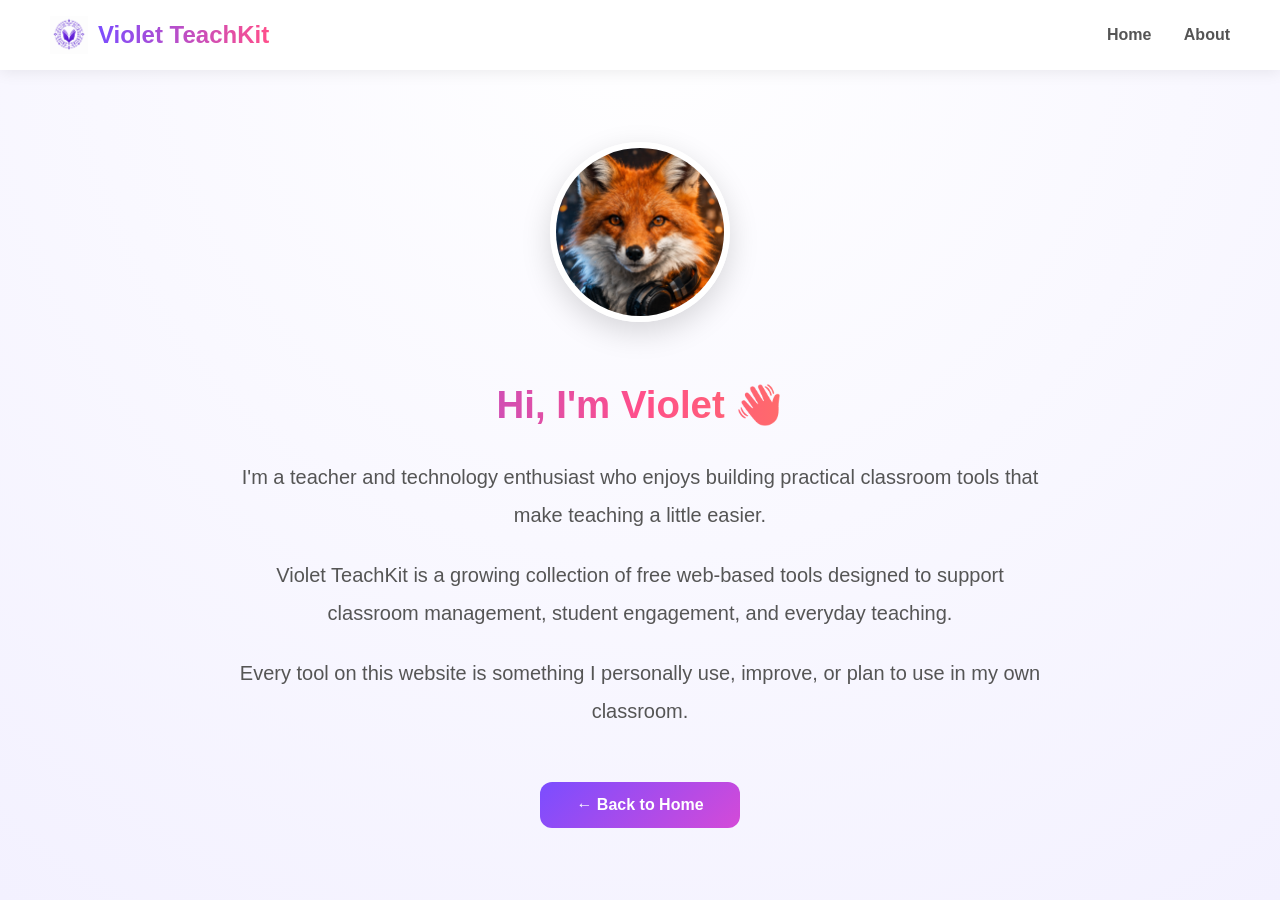
==== about.html @ 8d913434 "feat: about page; external tool card in home page" ====
<!DOCTYPE html>
<html lang="en">
<head>

    <!-- Google tag (gtag.js) -->
    <script async src="https://www.googletagmanager.com/gtag/js?id=G-65PE61T65M"></script>
    <script>
    window.dataLayer = window.dataLayer || [];
    function gtag(){dataLayer.push(arguments);}
    gtag('js', new Date());
    gtag('config', 'G-65PE61T65M');
    </script>

    <meta charset="UTF-8">
    <meta name="viewport" content="width=device-width, initial-scale=1.0">
    <title>About | Violet TeachKit</title>
    <meta name="description"
          content="Learn more about Violet TeachKit and its creator.">
    <link rel="icon" type="image/png" href="/images/favicon.png">
    <link rel="canonical" href="https://violet-teachkit.pages.dev/about.html">
    <link rel="stylesheet" href="/css/style.css">

</head>

<body>

<nav class="navbar">
    <div class="logo-group">
        <img src="/images/favicon.png" alt="Logo" class="logo-icon">
        <div class="logo">Violet TeachKit</div>
    </div>

    <div class="nav-links">
        <a href="index.html">Home</a>
        <!-- <a href="wheel.html">Spin Wheel</a>
        <a href="timer.html">Class Timer</a> -->
        <a href="about.html">About</a>
    </div>
</nav>

<main class="about-page">
    <img
        src="/images/self-portrait.PNG"
        alt="Self Portrait"
        class="profile-image">

    <div class="about-content">
        <h1>Hi, I'm Violet 👋</h1>
        <p>
            I'm a teacher and technology enthusiast who enjoys building
            practical classroom tools that make teaching a little easier.
        </p>

        <p>
            Violet TeachKit is a growing collection of free web-based tools
            designed to support classroom management, student engagement,
            and everyday teaching.
        </p>

        <p>
            Every tool on this website is something I personally use,
            improve, or plan to use in my own classroom.
        </p>

        <a href="index.html" class="about-btn">
            ← Back to Home
        </a>
    </div>

</main>

</body>
</html>
---- css/style.css ----
/* ==========================
   Responsive Variables
========================== */

:root{
    --wheel-size:min(55vw,500px);
    --panel-width:min(350px,28vw);
    --title-size:clamp(32px,3vw,48px);
    --button-font:clamp(16px,1.1vw,20px);
    --result-size:clamp(10px,9vw,70px);
    --label-size:clamp(10px,1vw,15px);
}

/* ==========================
   Global
========================== */

*{
    box-sizing:border-box;
}

body{
    margin:0;
    font-family:Arial,Helvetica,sans-serif;
    background:radial-gradient(circle at top,#ffffff,#f3f1ff);
    overflow-x:hidden;
}

.container{
    display:flex;
    justify-content:center;
    align-items:flex-start;
    gap:3vw;
    padding:2vw;
}

.navbar{
    height:70px;
    padding:0 50px;
    display:flex;
    justify-content:space-between;
    align-items:center;
    background:white;
    box-shadow:0 2px 15px rgba(0,0,0,.08);
    position:sticky;
    top:0;
    z-index:1000;
}

.logo {
    font-size: 24px;
    font-weight: 800;
    background: linear-gradient(90deg, #7b4dff, #ff4f8b);
    -webkit-background-clip: text;
    color: transparent;
}

.logo-group{
    display:flex;
    align-items:center;
    gap:10px;
}

.logo-icon{
    width:38px;
    height:38px;
    object-fit:contain;
}

.nav-menu{
    display:flex;
    gap:35px;
    list-style:none;
    margin:0;
    padding:0;
}

.nav-menu a{
    text-decoration:none;
    font-size:17px;
    font-weight:600;
    color:#555;
    transition:.25s;
}

.nav-menu a:hover{
    color:#7b4dff;
}

.nav-links a {
    margin-left: 28px;
    text-decoration: none;
    color: #555;
    font-weight: 700;
}

.nav-links a:hover {
    color: #8d52ff;
}

.home-page {
    min-height: calc(100vh - 70px);
    display: flex;
    flex-direction: column;
    justify-content: center;
    align-items: center;
    text-align: center;
    background: radial-gradient(circle at top, #ffffff, #f3f1ff);
    padding:60px 20px;
}

.home-page h1 {
    font-size: 72px;
    margin-bottom: 20px;
}

.home-page p {
    font-size: 22px;
    color: #666;
}

.hero{
    max-width:800px;
    text-align:center;
}

.hero h1{
    margin-bottom:24px;
    font-size:clamp(48px,5vw,52px);
}

.hero p{
    font-size:clamp(18px,1.3vw,22px);
    line-height:1.8;
    color:#555;
    margin:0 auto;
}

/* ==========================
   Left Panel
========================== */

.left-panel{
    width:var(--panel-width);
    background:rgba(255,255,255,.92);
    border-radius:20px;
    padding:28px;
    box-shadow:0 18px 40px rgba(0,0,0,.12);
}

h1{
    margin-top:0;
    margin-bottom:28px;
    font-size:var(--title-size);
    background:linear-gradient(90deg,#7b4dff,#ff4f8b,#ff9d2d);
    -webkit-background-clip:text;
    color:transparent;
}

label{
    display:block;
    margin-bottom:12px;
    font-size:var(--label-size);
    color:#555;
}

textarea{
    width:100%;
    height:38vh;
    min-height:220px;
    max-height:420px;
    padding:15px;
    border-radius:10px;
    border:1px solid #ddd;
    resize:none;
    font-size:16px;
    line-height:1.5;
}

textarea:focus{
    outline:none;
    border-color:#8f5cff;
    box-shadow:0 0 0 4px rgba(143,92,255,.15);
}

/* ==========================
   Buttons
========================== */

button{
    width:100%;
    height:58px;
    margin-top:16px;
    border:none;
    border-radius:10px;
    cursor:pointer;
    font-size:var(--button-font);
    font-weight:700;
    transition:.25s;
}

button:hover{
    transform:translateY(-2px);
}

.create-btn{
    color:white;
    background:linear-gradient(135deg,#7b4dff,#bf4cff);
    box-shadow:0 12px 25px rgba(123,77,255,.25);
}

.spin-btn{
    color:white;
    background:linear-gradient(135deg,#ff4276,#ff4b67);
    box-shadow:0 12px 25px rgba(255,72,110,.25);
}

.reset-btn{
    background:white;
    border:1px solid #ddd;
    color:#555;
}

/* ==========================
   Right
========================== */

.right-panel{
    flex:1;
    display:flex;
    flex-direction:column;
    align-items:center;
}

.wheel-area{
    position:relative;
    width:calc(var(--wheel-size) + 40px);
    height:calc(var(--wheel-size) + 40px);
}

/* ==========================
   Wheel
========================== */

canvas{
    width:var(--wheel-size);
    height:var(--wheel-size);
    margin:20px;
    border-radius:50%;
    background:white;
    box-shadow:
        0 0 0 12px white,
        0 20px 50px rgba(0,0,0,.15);
    transition:transform 5s cubic-bezier(.15,.8,.18,1);
}

/* ==========================
   Pointer
========================== */

#pointer{
    position:absolute;
    left:50%;
    top:-8px;
    transform:translateX(-50%);
    width:0;
    height:0;
    border-left:24px solid transparent;
    border-right:24px solid transparent;
    border-top:70px solid #ff2525;
    filter:drop-shadow(0 5px 5px rgba(0,0,0,.25));
    z-index:20;
}

.wheel-center{
    position:absolute;
    left:50%;
    top:50%;
    transform:translate(-50%,-50%);
    width:70px;
    height:70px;
    border-radius:50%;
    background:white;
    box-shadow:
        inset 0 0 8px rgba(0,0,0,.12),
        0 5px 12px rgba(0,0,0,.15);
}

/* ==========================
   Result
========================== */

.result-box{
    margin-top:5px;
    text-align:center;
    animation:pop .8s;
}

.hidden{
    display:none;
}

.result-label{
    font-size:clamp(34px,3vw,52px);
    font-weight:900;
    color:#8657ff;
}

.result-text{
    font-size:var(--result-size);
    font-weight:900;
    color:#62db2d;
    line-height:1;
    text-shadow:
        0 6px white,
        0 0 25px rgba(255,255,255,.95),
        0 0 50px rgba(255,232,95,.9),
        0 12px 20px rgba(0,0,0,.15);
    animation:bounce .9s;
}

.again-btn{
    width:210px;
    margin:auto;
    margin-top:28px;
    color:white;
    background:linear-gradient(135deg,#8d52ff,#d44ad8);
}

/* ==========================
   Confetti
========================== */

#confettiContainer{
    position:fixed;
    inset:0;
    pointer-events:none;
    overflow:hidden;
    z-index:999;
}

.confetti{
    position:absolute;
    width:8px;
    height:18px;
    animation:fall linear forwards;
}

/* ==========================
Homepage - tool section
========================== */
.tools-section {
    width: 100%;
    max-width: 1000px;
    margin-top: 55px;
    text-align: center;
}

.tools-section h2 {
    font-size: 34px;
    margin-bottom: 28px;
    color: #333;
}

.tools-grid {
    display: grid;
    grid-template-columns: repeat(auto-fit, minmax(220px, 1fr));
    gap: 22px;
}

.tool-card {
    display: block;
    padding: 28px 24px;
    border-radius: 18px;
    background: white;
    text-decoration: none;
    color: #333;
    box-shadow: 0 14px 35px rgba(0,0,0,.1);
    transition: .25s;
}

.tool-card:hover {
    transform: translateY(-6px);
    box-shadow: 0 20px 45px rgba(123,77,255,.18);
}

.tool-icon {
    font-size: 42px;
    margin-bottom: 14px;
}

.tool-card h3 {
    margin: 0 0 10px;
    font-size: 22px;
}

.tool-card p {
    margin: 0;
    line-height: 1.5;
    color: #666;
    font-size: 15px;
}

.coming-soon {
    opacity: .55;
    cursor: not-allowed;
}

/* ==========================
   Timer
========================== */
.timer-page {
    min-height: calc(100vh - 70px);
    display: flex;
    justify-content: center;
    align-items: center;
    padding: 15px 20px;
}

.timer-card {
    width: min(760px, 92vw);
    padding: 45px;
    border-radius: 24px;
    background: white;
    text-align: center;
    box-shadow: 0 20px 50px rgba(0,0,0,.12);
}

.timer-card h1 {
    font-size: clamp(42px, 5vw, 60px);
    margin-bottom: 10px;
}

.timer-intro {
    color: #666;
    font-size: 18px;
    margin-bottom: 32px;
}

.timer-mode {
    display: grid;
    grid-template-columns: 1fr 1fr;
    gap: 14px;
    margin-bottom: 30px;
}

.mode-btn {
    height: 56px;
    background: #f4f1ff;
    color: #6b55c9;
    border: 2px solid transparent;
}

.mode-btn.active {
    background: linear-gradient(135deg, #7b4dff, #bf4cff);
    color: white;
}

.timer-inputs {
    display: flex;
    justify-content: center;
    gap: 20px;
    margin-bottom: 35px;
}

.timer-inputs label {
    width: 160px;
    text-align: left;
    font-weight: 700;
    color: #555;
}

.timer-inputs input {
    width: 100%;
    margin-top: 8px;
    padding: 14px;
    border-radius: 10px;
    border: 1px solid #ddd;
    font-size: 22px;
    text-align: center;
}

.timer-display {
    font-size: clamp(80px, 14vw, 170px);
    font-weight: 900;
    color: #7b4dff;
    line-height: 1;
    margin: 35px 0;
    text-shadow: 0 8px 25px rgba(123,77,255,.18);
}

.time-up {
    color: #ff3b70;
    animation: timerPulse .7s infinite alternate;
}

.timer-buttons {
    display: flex;
    gap: 16px;
}

.timer-buttons button {
    height: 60px;
}

.timer-start {
    background: linear-gradient(135deg, #64d947, #24bfb6);
    color: white;
}

.timer-start.running {
    background: linear-gradient(135deg, #ff3b70, #ff8c1a);
    color: white;
    box-shadow: 0 0 0 5px rgba(255, 59, 112, 0.16),
                0 12px 30px rgba(255, 59, 112, 0.35);
    animation: runningPulse 1s infinite alternate;
}

@keyframes runningPulse {
    from {
        transform: scale(1);
    }
    to {
        transform: scale(1.04);
    }
}

.timer-pause {
    background: linear-gradient(135deg, #ffca3a, #ff8c1a);
    color: white;
}

.timer-reset {
    background: white;
    border: 1px solid #ddd;
    color: #555;
}

@keyframes timerPulse {
    from {
        transform: scale(1);
    }

    to {
        transform: scale(1.06);
    }
}

@media (max-width: 700px) {
    .timer-mode,
    .timer-buttons {
        grid-template-columns: 1fr;
        display: grid;
    }

    .timer-inputs {
        flex-direction: column;
        align-items: center;
    }
}

input:disabled,
button:disabled {
    opacity: 0.55;
    cursor: not-allowed;
}

.timer-start.running {
    opacity: 1;
    cursor: default;
}

/* ==========================
external-tool section
========================== */
.external-tool{
    border:2px dashed #d8cdfd;
}

.external-tool:hover{
    border-color:#8d52ff;
}

.tools-section + .tools-section{
    margin-top:70px;
}


/* ==========================
img
========================== */
.profile-image{
    width:180px;
    height:180px;
    object-fit:cover;
    border-radius:50%;
    border:6px solid white;
    box-shadow:0 10px 30px rgba(0,0,0,.15);
    margin-bottom:30px;
}

/* ==========================
   Animations
========================== */

@keyframes pop{
    from{
        opacity:0;
        transform:scale(.4);
    }

    to{
        opacity:1;
        transform:scale(1);
    }
}

@keyframes bounce{
    0%{
        transform:scale(.3);
    }

    65%{
        transform:scale(1.12);
    }

    100%{
        transform:scale(1);
    }

}

@keyframes fall{
    from{
        transform:translateY(-50px) rotate(0);
    }

    to{
        transform:translateY(110vh) rotate(720deg);
    }
}

/* ==========================
   About Page
========================== */

.about-page{
    min-height:calc(100vh - 70px);
    display:flex;
    flex-direction:column;
    justify-content:center;
    align-items:center;
    text-align:center;
    padding:60px 20px;
}

.about-content{
    max-width:820px;
}

.about-content h1{
    margin-top:30px;
    margin-bottom:30px;
}

.about-content p{
    font-size:20px;
    line-height:1.9;
    color:#555;
    margin-bottom:22px;
}

.about-btn{
    display:inline-block;
    margin-top:30px;
    padding:14px 36px;
    border-radius:12px;
    background:linear-gradient(135deg,#7b4dff,#d44ad8);
    color:white;
    text-decoration:none;
    font-weight:700;
    transition:.25s;
}

.about-btn:hover{
    transform:translateY(-3px);
    box-shadow:0 10px 25px rgba(123,77,255,.22);
}

/* ==========================
   Mobile
========================== */

@media(max-width:900px){
    .container{
        flex-direction:column;
        align-items:center;
    }

    :root{
        --wheel-size:min(90vw,520px);
        --panel-width:90vw;
    }
}
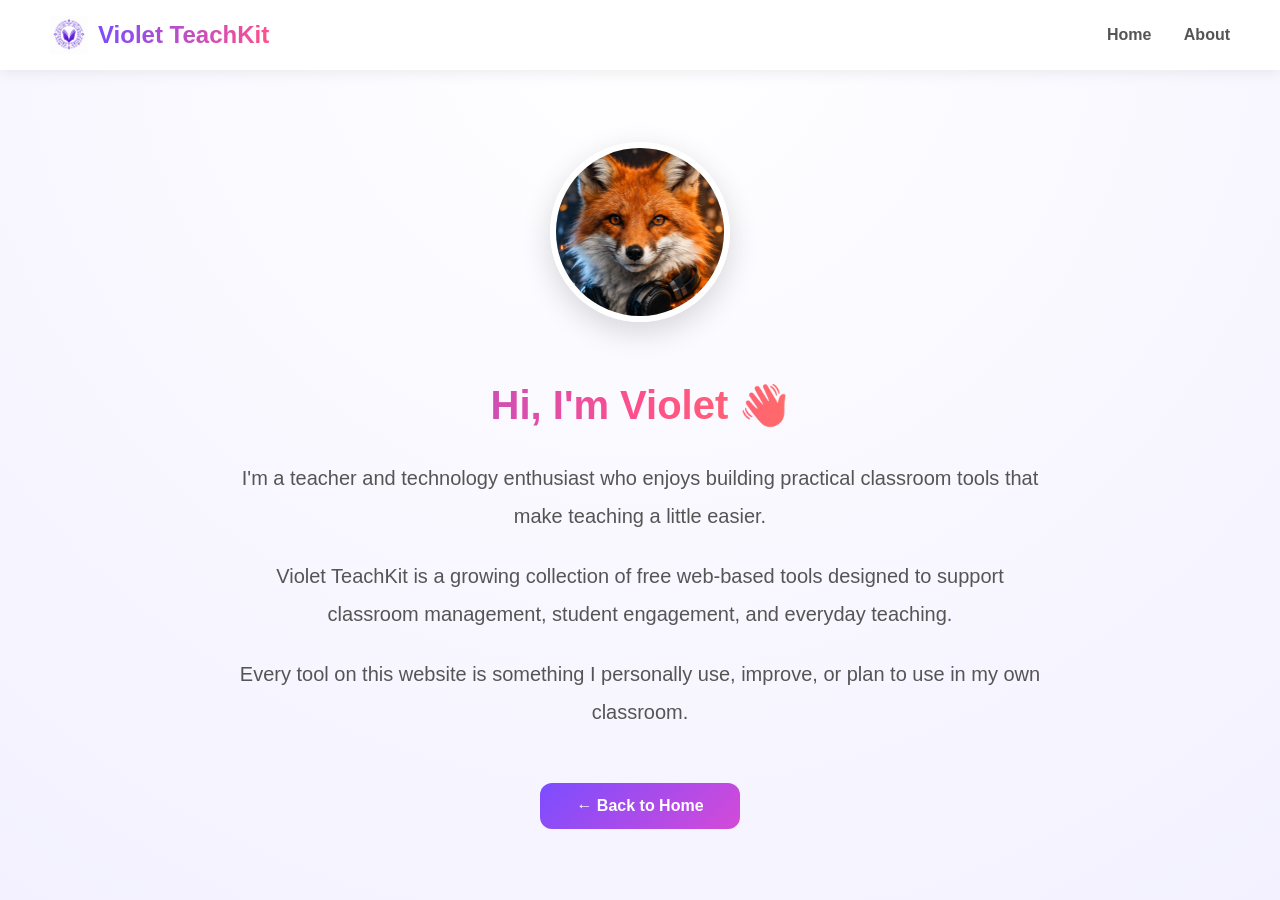
==== commit 9b161d2e: "refactor: css" ====
--- a/about.html
+++ b/about.html
@@ -16,9 +16,13 @@
     <title>About | Violet TeachKit</title>
     <meta name="description"
           content="Learn more about Violet TeachKit and its creator.">
-    <link rel="icon" type="image/png" href="/images/favicon.png">
+    <link rel="icon" type="image/png" href="/assets/images/favicon.png">
     <link rel="canonical" href="https://violet-teachkit.pages.dev/about.html">
-    <link rel="stylesheet" href="/css/style.css">
+    <!-- <link rel="stylesheet" href="/css/style.css"> -->
+    <link rel="stylesheet" href="/css/global.css">
+    <link rel="stylesheet" href="/css/navbar.css">
+    <link rel="stylesheet" href="/css/homepage.css">
+    <link rel="stylesheet" href="/css/about.css">
 
 </head>
 
@@ -26,21 +30,21 @@
 
 <nav class="navbar">
     <div class="logo-group">
-        <img src="/images/favicon.png" alt="Logo" class="logo-icon">
+        <img src="/assets/images/favicon.png" alt="Logo" class="logo-icon">
         <div class="logo">Violet TeachKit</div>
     </div>
 
     <div class="nav-links">
-        <a href="index.html">Home</a>
-        <!-- <a href="wheel.html">Spin Wheel</a>
-        <a href="timer.html">Class Timer</a> -->
-        <a href="about.html">About</a>
+        <a href="/index.html">Home</a>
+        <!-- <a href="/tools/wheel.html">Spin Wheel</a>
+        <a href="/tools/timer.html">Class Timer</a> -->
+        <a href="/about.html">About</a>
     </div>
 </nav>
 
 <main class="about-page">
     <img
-        src="/images/self-portrait.PNG"
+        src="/assets/images/self-portrait.PNG"
         alt="Self Portrait"
         class="profile-image">
 
@@ -62,7 +66,7 @@
             improve, or plan to use in my own classroom.
         </p>
 
-        <a href="index.html" class="about-btn">
+        <a href="/index.html" class="about-btn">
             ← Back to Home
         </a>
     </div>
--- a/css/style.css
+++ b/css/style.css
@@ -99,6 +99,10 @@
     color: #8d52ff;
 }
 
+/* ==========================
+   Homepage
+========================== */
+
 .home-page {
     min-height: calc(100vh - 70px);
     display: flex;
@@ -107,7 +111,7 @@
     align-items: center;
     text-align: center;
     background: radial-gradient(circle at top, #ffffff, #f3f1ff);
-    padding:60px 20px;
+    padding:0 0px 20px;
 }
 
 .home-page h1 {
@@ -123,6 +127,7 @@
 .hero{
     max-width:800px;
     text-align:center;
+    padding:0 20px;
 }
 
 .hero h1{
@@ -135,6 +140,14 @@
     line-height:1.8;
     color:#555;
     margin:0 auto;
+}
+
+.homepage-cover{
+    width:100vw;
+    max-width:100vw;
+    height:auto;
+    display:block;
+    margin:0 0 50px;
 }
 
 /* ==========================
--- a/css/global.css
+++ b/css/global.css
@@ -0,0 +1,112 @@
+/* ==========================
+   Global
+========================== */
+
+*{
+    box-sizing:border-box;
+}
+
+body{
+    margin:0;
+    font-family:Arial,Helvetica,sans-serif;
+    background:radial-gradient(circle at top,#ffffff,#f3f1ff);
+    overflow-x:hidden;
+}
+
+.container{
+    display:flex;
+    justify-content:center;
+    align-items:flex-start;
+    gap:3vw;
+    padding:2vw;
+}
+
+h1{
+    margin-top:0;
+    margin-bottom:28px;
+    font-size:var(--title-size);
+    background:linear-gradient(90deg,#7b4dff,#ff4f8b,#ff9d2d);
+    -webkit-background-clip:text;
+    color:transparent;
+}
+
+label{
+    display:block;
+    margin-bottom:12px;
+    font-size:var(--label-size);
+    color:#555;
+}
+
+textarea{
+    width:100%;
+    height:38vh;
+    min-height:220px;
+    max-height:420px;
+    padding:15px;
+    border-radius:10px;
+    border:1px solid #ddd;
+    resize:none;
+    font-size:16px;
+    line-height:1.5;
+}
+
+textarea:focus{
+    outline:none;
+    border-color:#8f5cff;
+    box-shadow:0 0 0 4px rgba(143,92,255,.15);
+}
+
+/* ==========================
+   Buttons
+========================== */
+
+button{
+    width:100%;
+    height:58px;
+    margin-top:16px;
+    border:none;
+    border-radius:10px;
+    cursor:pointer;
+    font-size:var(--button-font);
+    font-weight:700;
+    transition:.25s;
+}
+
+button:hover{
+    transform:translateY(-2px);
+}
+
+input:disabled,
+button:disabled {
+    opacity: 0.55;
+    cursor: not-allowed;
+}
+
+/* ==========================
+img
+========================== */
+.profile-image{
+    width:180px;
+    height:180px;
+    object-fit:cover;
+    border-radius:50%;
+    border:6px solid white;
+    box-shadow:0 10px 30px rgba(0,0,0,.15);
+    margin-bottom:30px;
+}
+
+/* ==========================
+   Mobile
+========================== */
+
+@media(max-width:900px){
+    .container{
+        flex-direction:column;
+        align-items:center;
+    }
+
+    :root{
+        --wheel-size:min(90vw,520px);
+        --panel-width:90vw;
+    }
+}
--- a/css/navbar.css
+++ b/css/navbar.css
@@ -0,0 +1,63 @@
+.navbar{
+    height:70px;
+    padding:0 50px;
+    display:flex;
+    justify-content:space-between;
+    align-items:center;
+    background:white;
+    box-shadow:0 2px 15px rgba(0,0,0,.08);
+    position:sticky;
+    top:0;
+    z-index:1000;
+}
+
+.logo {
+    font-size: 24px;
+    font-weight: 800;
+    background: linear-gradient(90deg, #7b4dff, #ff4f8b);
+    -webkit-background-clip: text;
+    color: transparent;
+}
+
+.logo-group{
+    display:flex;
+    align-items:center;
+    gap:10px;
+}
+
+.logo-icon{
+    width:38px;
+    height:38px;
+    object-fit:contain;
+}
+
+.nav-menu{
+    display:flex;
+    gap:35px;
+    list-style:none;
+    margin:0;
+    padding:0;
+}
+
+.nav-menu a{
+    text-decoration:none;
+    font-size:17px;
+    font-weight:600;
+    color:#555;
+    transition:.25s;
+}
+
+.nav-menu a:hover{
+    color:#7b4dff;
+}
+
+.nav-links a {
+    margin-left: 28px;
+    text-decoration: none;
+    color: #555;
+    font-weight: 700;
+}
+
+.nav-links a:hover {
+    color: #8d52ff;
+}
--- a/css/homepage.css
+++ b/css/homepage.css
@@ -0,0 +1,125 @@
+/* ==========================
+   Homepage
+========================== */
+
+.home-page {
+    min-height: calc(100vh - 70px);
+    display: flex;
+    flex-direction: column;
+    justify-content: center;
+    align-items: center;
+    text-align: center;
+    background: radial-gradient(circle at top, #ffffff, #f3f1ff);
+    padding:0 0px 20px;
+}
+
+.home-page h1 {
+    font-size: 72px;
+    margin-bottom: 20px;
+}
+
+.home-page p {
+    font-size: 22px;
+    color: #666;
+}
+
+.hero{
+    max-width:800px;
+    text-align:center;
+    padding:0 20px;
+}
+
+.hero h1{
+    margin-bottom:24px;
+    font-size:clamp(48px,5vw,52px);
+}
+
+.hero p{
+    font-size:clamp(18px,1.3vw,22px);
+    line-height:1.8;
+    color:#555;
+    margin:0 auto;
+}
+
+.homepage-cover{
+    width:100vw;
+    max-width:100vw;
+    height:auto;
+    display:block;
+    margin:0 0 50px;
+}
+
+/* ==========================
+Homepage - tool section
+========================== */
+.tools-section {
+    width: 100%;
+    max-width: 1000px;
+    margin-top: 55px;
+    text-align: center;
+}
+
+.tools-section h2 {
+    font-size: 34px;
+    margin-bottom: 28px;
+    color: #333;
+}
+
+.tools-grid {
+    display: grid;
+    grid-template-columns: repeat(auto-fit, minmax(220px, 1fr));
+    gap: 22px;
+}
+
+.tool-card {
+    display: block;
+    padding: 28px 24px;
+    border-radius: 18px;
+    background: white;
+    text-decoration: none;
+    color: #333;
+    box-shadow: 0 14px 35px rgba(0,0,0,.1);
+    transition: .25s;
+}
+
+.tool-card:hover {
+    transform: translateY(-6px);
+    box-shadow: 0 20px 45px rgba(123,77,255,.18);
+}
+
+.tool-icon {
+    font-size: 42px;
+    margin-bottom: 14px;
+}
+
+.tool-card h3 {
+    margin: 0 0 10px;
+    font-size: 22px;
+}
+
+.tool-card p {
+    margin: 0;
+    line-height: 1.5;
+    color: #666;
+    font-size: 15px;
+}
+
+.coming-soon {
+    opacity: .55;
+    cursor: not-allowed;
+}
+
+/* ==========================
+external-tool section
+========================== */
+.external-tool{
+    border:2px dashed #d8cdfd;
+}
+
+.external-tool:hover{
+    border-color:#8d52ff;
+}
+
+.tools-section + .tools-section{
+    margin-top:70px;
+}
--- a/css/about.css
+++ b/css/about.css
@@ -0,0 +1,47 @@
+/* ==========================
+   About Page
+========================== */
+
+.about-page{
+    min-height:calc(100vh - 70px);
+    display:flex;
+    flex-direction:column;
+    justify-content:center;
+    align-items:center;
+    text-align:center;
+    padding:60px 20px;
+}
+
+.about-content{
+    max-width:820px;
+}
+
+.about-content h1{
+    margin-top:30px;
+    font-size:40px;
+    margin-bottom:30px;
+}
+
+.about-content p{
+    font-size:20px;
+    line-height:1.9;
+    color:#555;
+    margin-bottom:22px;
+}
+
+.about-btn{
+    display:inline-block;
+    margin-top:30px;
+    padding:14px 36px;
+    border-radius:12px;
+    background:linear-gradient(135deg,#7b4dff,#d44ad8);
+    color:white;
+    text-decoration:none;
+    font-weight:700;
+    transition:.25s;
+}
+
+.about-btn:hover{
+    transform:translateY(-3px);
+    box-shadow:0 10px 25px rgba(123,77,255,.22);
+}
